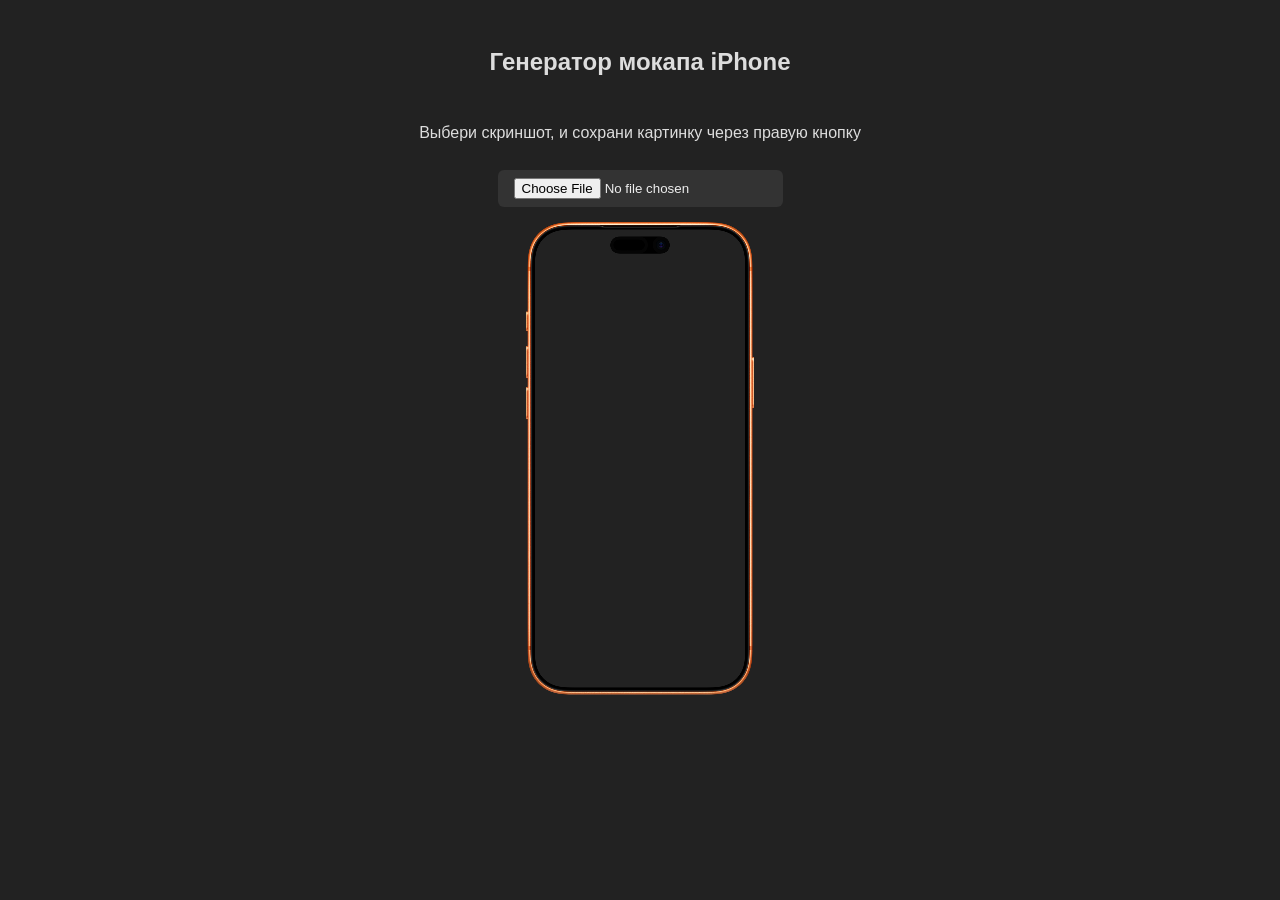
==== iphone-mockup.html @ 2ece6d82 "Add files via upload" ====
<!DOCTYPE html>
<html lang="ru">
<head>
<meta charset="UTF-8">
<meta name="viewport" content="width=device-width, initial-scale=1.0">
<title>Мокап генератор</title>
<style>
  body {
    font-family: sans-serif;
    background: #222;
    color: #ddd;
    display: flex;
    flex-direction: column;
    align-items: center;
    gap: 12px;
    padding: 20px;
  }
  #previewWrapper {
    position: relative;
    width: 234,5px; /* половина от 938 */
    height: 479px; /* половина от 1916 */
  }
  canvas {
    width: 100%;
    height: 100%;
    background: transparent;
  }
  button, input {
    background: #333;
    color: #eee;
    border: none;
    padding: 8px 16px;
    border-radius: 6px;
    cursor: pointer;
  }
  button:hover, input:hover {
    background: #444;
  }
</style>
</head>
<body>
  <h2>Генератор мокапа iPhone</h2>
  <p>Выбери скриншот, и сохрани картинку через правую кнопку</p>
  <input type="file" id="screenshotInput" accept="image/*">
  <div id="previewWrapper">
    <canvas id="canvas" width="938" height="1916"></canvas>
  </div>

  <script>
    const canvas = document.getElementById('canvas');
    const ctx = canvas.getContext('2d');
    const downloadBtn = document.getElementById('downloadBtn');
    const input = document.getElementById('screenshotInput');

    const phoneOverlay = new Image();
    phoneOverlay.src = 'iphone-17-pro-max.png'; // должен лежать рядом

    const screenshot = new Image();
    let screenshotLoaded = false;
    let overlayLoaded = false;

    phoneOverlay.onload = () => {
      overlayLoaded = true;
      draw();
    };

    input.addEventListener('change', e => {
      const file = e.target.files[0];
      if (!file) return;
      const reader = new FileReader();
      reader.onload = ev => {
        screenshot.src = ev.target.result;
      };
      reader.readAsDataURL(file);
    });

    screenshot.onload = () => {
      screenshotLoaded = true;
      draw();
      downloadBtn.disabled = false;
    };

    function draw() {
      ctx.clearRect(0, 0, canvas.width, canvas.height);

      if (screenshotLoaded) {
        // Параметры области под скриншот
        const x = 46;
        const y = 42;
        const w = 846;
        const h = 1838;
        const r = 102;

        // Маска со скруглением
        ctx.save();
        ctx.beginPath();
        ctx.moveTo(x + r, y);
        ctx.lineTo(x + w - r, y);
        ctx.quadraticCurveTo(x + w, y, x + w, y + r);
        ctx.lineTo(x + w, y + h - r);
        ctx.quadraticCurveTo(x + w, y + h, x + w - r, y + h);
        ctx.lineTo(x + r, y + h);
        ctx.quadraticCurveTo(x, y + h, x, y + h - r);
        ctx.lineTo(x, y + r);
        ctx.quadraticCurveTo(x, y, x + r, y);
        ctx.closePath();
        ctx.clip();

        ctx.drawImage(screenshot, x, y, w, h);
        ctx.restore();
      }

      if (overlayLoaded) {
        ctx.drawImage(phoneOverlay, 0, 0, canvas.width, canvas.height);
      }
    }

    downloadBtn.addEventListener('click', () => {
      // Перерисовываем финальную картинку в скрытый оригинальный размер
      const tempCanvas = document.createElement('canvas');
      tempCanvas.width = 938;
      tempCanvas.height = 1916;
      const tctx = tempCanvas.getContext('2d');

      if (screenshotLoaded) {
        const x = 46;
        const y = 42;
        const w = 846;
        const h = 1838;
        const r = 102;

        tctx.save();
        tctx.beginPath();
        tctx.moveTo(x + r, y);
        tctx.lineTo(x + w - r, y);
        tctx.quadraticCurveTo(x + w, y, x + w, y + r);
        tctx.lineTo(x + w, y + h - r);
        tctx.quadraticCurveTo(x + w, y + h, x + w - r, y + h);
        tctx.lineTo(x + r, y + h);
        tctx.quadraticCurveTo(x, y + h, x, y + h - r);
        tctx.lineTo(x, y + r);
        tctx.quadraticCurveTo(x, y, x + r, y);
        tctx.closePath();
        tctx.clip();

        tctx.drawImage(screenshot, x, y, w, h);
        tctx.restore();
      }

      if (overlayLoaded) {
        tctx.drawImage(phoneOverlay, 0, 0, 938, 1916);
      }

      // Сохраняем
      const link = document.createElement('a');
      link.download = 'mockup.png';
      link.href = tempCanvas.toDataURL('image/png');
      link.click();
    });
  </script>
</body>
</html>
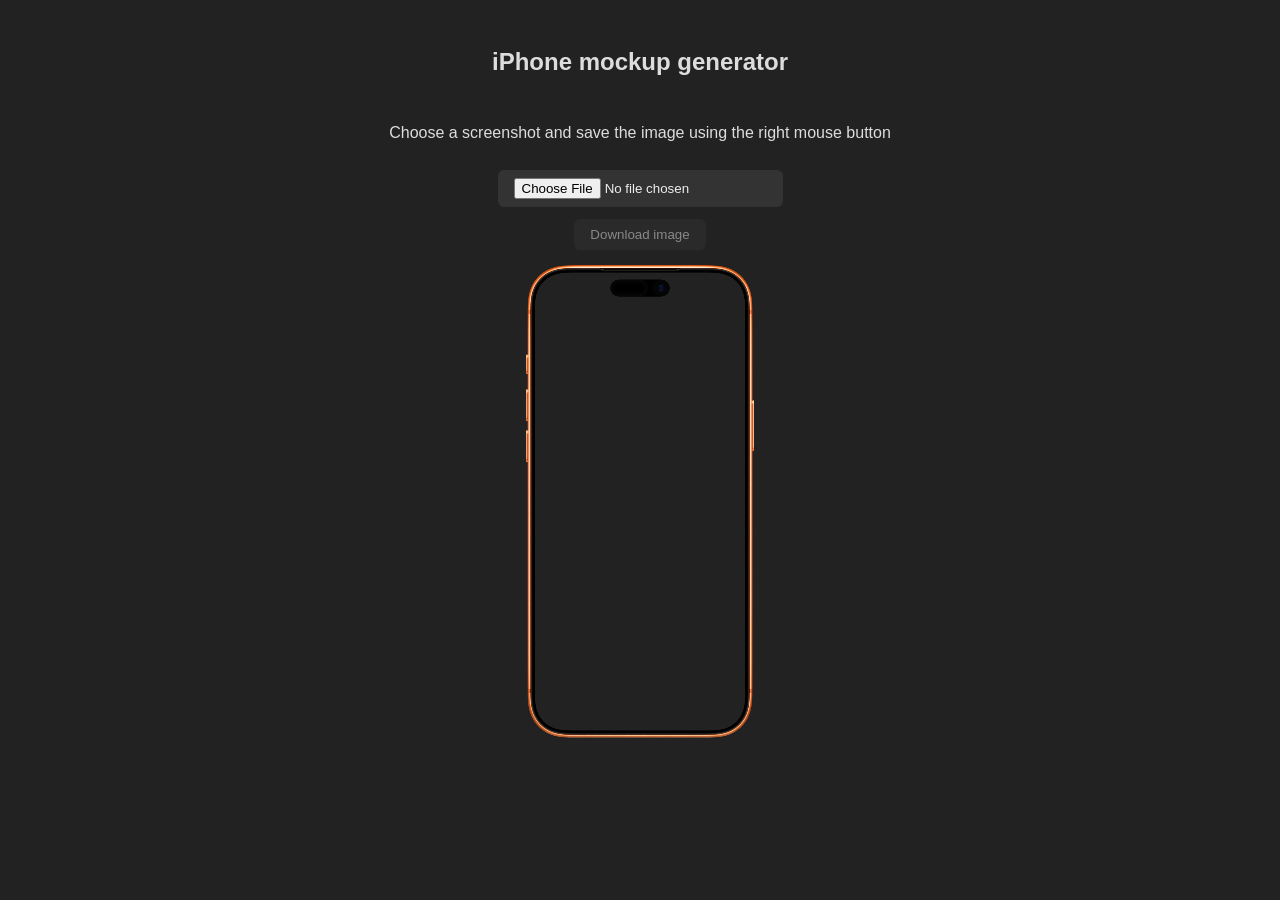
==== commit 25342c2b: "Update iphone-mockup.html" ====
--- a/iphone-mockup.html
+++ b/iphone-mockup.html
@@ -1,9 +1,9 @@
 <!DOCTYPE html>
-<html lang="ru">
+<html lang="en">
 <head>
 <meta charset="UTF-8">
 <meta name="viewport" content="width=device-width, initial-scale=1.0">
-<title>Мокап генератор</title>
+<title>Mockup generator</title>
 <style>
   body {
     font-family: sans-serif;
@@ -17,8 +17,8 @@
   }
   #previewWrapper {
     position: relative;
-    width: 234,5px; /* половина от 938 */
-    height: 479px; /* половина от 1916 */
+    width: 234.5px;
+    height: 479px;
   }
   canvas {
     width: 100%;
@@ -36,127 +36,136 @@
   button:hover, input:hover {
     background: #444;
   }
+  button:disabled {
+    opacity: 0.5;
+    cursor: default;
+  }
 </style>
 </head>
 <body>
-  <h2>Генератор мокапа iPhone</h2>
-  <p>Выбери скриншот, и сохрани картинку через правую кнопку</p>
-  <input type="file" id="screenshotInput" accept="image/*">
-  <div id="previewWrapper">
-    <canvas id="canvas" width="938" height="1916"></canvas>
-  </div>
 
-  <script>
-    const canvas = document.getElementById('canvas');
-    const ctx = canvas.getContext('2d');
-    const downloadBtn = document.getElementById('downloadBtn');
-    const input = document.getElementById('screenshotInput');
+<h2>iPhone mockup generator</h2>
+<p>Choose a screenshot and save the image using the right mouse button</p>
 
-    const phoneOverlay = new Image();
-    phoneOverlay.src = 'iphone-17-pro-max.png'; // должен лежать рядом
+<input type="file" id="screenshotInput" accept="image/*">
+<button id="downloadBtn" disabled>Download image</button>
 
-    const screenshot = new Image();
-    let screenshotLoaded = false;
-    let overlayLoaded = false;
+<div id="previewWrapper">
+  <canvas id="canvas" width="938" height="1916"></canvas>
+</div>
 
-    phoneOverlay.onload = () => {
-      overlayLoaded = true;
-      draw();
+<script>
+  const canvas = document.getElementById('canvas');
+  const ctx = canvas.getContext('2d');
+  const downloadBtn = document.getElementById('downloadBtn');
+  const input = document.getElementById('screenshotInput');
+
+  const phoneOverlay = new Image();
+  phoneOverlay.crossOrigin = "anonymous";
+  phoneOverlay.src = 'iphone-17-pro-max.png'; // файл рядом
+
+  const screenshot = new Image();
+  let screenshotLoaded = false;
+  let overlayLoaded = false;
+
+  phoneOverlay.onload = () => {
+    overlayLoaded = true;
+    draw();
+  };
+
+  input.addEventListener('change', e => {
+    const file = e.target.files[0];
+    if (!file) return;
+
+    const reader = new FileReader();
+    reader.onload = ev => {
+      screenshot.src = ev.target.result;
     };
+    reader.readAsDataURL(file);
+  });
 
-    input.addEventListener('change', e => {
-      const file = e.target.files[0];
-      if (!file) return;
-      const reader = new FileReader();
-      reader.onload = ev => {
-        screenshot.src = ev.target.result;
-      };
-      reader.readAsDataURL(file);
-    });
+  screenshot.onload = () => {
+    screenshotLoaded = true;
+    draw();
+    downloadBtn.disabled = false;
+  };
 
-    screenshot.onload = () => {
-      screenshotLoaded = true;
-      draw();
-      downloadBtn.disabled = false;
-    };
+  function draw() {
+    ctx.clearRect(0, 0, canvas.width, canvas.height);
 
-    function draw() {
-      ctx.clearRect(0, 0, canvas.width, canvas.height);
+    if (screenshotLoaded) {
+      const x = 46;
+      const y = 42;
+      const w = 846;
+      const h = 1838;
+      const r = 102;
 
-      if (screenshotLoaded) {
-        // Параметры области под скриншот
-        const x = 46;
-        const y = 42;
-        const w = 846;
-        const h = 1838;
-        const r = 102;
+      ctx.save();
+      ctx.beginPath();
+      ctx.moveTo(x + r, y);
+      ctx.lineTo(x + w - r, y);
+      ctx.quadraticCurveTo(x + w, y, x + w, y + r);
+      ctx.lineTo(x + w, y + h - r);
+      ctx.quadraticCurveTo(x + w, y + h, x + w - r, y + h);
+      ctx.lineTo(x + r, y + h);
+      ctx.quadraticCurveTo(x, y + h, x, y + h - r);
+      ctx.lineTo(x, y + r);
+      ctx.quadraticCurveTo(x, y, x + r, y);
+      ctx.closePath();
+      ctx.clip();
 
-        // Маска со скруглением
-        ctx.save();
-        ctx.beginPath();
-        ctx.moveTo(x + r, y);
-        ctx.lineTo(x + w - r, y);
-        ctx.quadraticCurveTo(x + w, y, x + w, y + r);
-        ctx.lineTo(x + w, y + h - r);
-        ctx.quadraticCurveTo(x + w, y + h, x + w - r, y + h);
-        ctx.lineTo(x + r, y + h);
-        ctx.quadraticCurveTo(x, y + h, x, y + h - r);
-        ctx.lineTo(x, y + r);
-        ctx.quadraticCurveTo(x, y, x + r, y);
-        ctx.closePath();
-        ctx.clip();
-
-        ctx.drawImage(screenshot, x, y, w, h);
-        ctx.restore();
-      }
-
-      if (overlayLoaded) {
-        ctx.drawImage(phoneOverlay, 0, 0, canvas.width, canvas.height);
-      }
+      ctx.drawImage(screenshot, x, y, w, h);
+      ctx.restore();
     }
 
-    downloadBtn.addEventListener('click', () => {
-      // Перерисовываем финальную картинку в скрытый оригинальный размер
-      const tempCanvas = document.createElement('canvas');
-      tempCanvas.width = 938;
-      tempCanvas.height = 1916;
-      const tctx = tempCanvas.getContext('2d');
+    if (overlayLoaded) {
+      ctx.drawImage(phoneOverlay, 0, 0, canvas.width, canvas.height);
+    }
+  }
 
-      if (screenshotLoaded) {
-        const x = 46;
-        const y = 42;
-        const w = 846;
-        const h = 1838;
-        const r = 102;
+  downloadBtn.addEventListener('click', () => {
+    const tempCanvas = document.createElement('canvas');
+    tempCanvas.width = 938;
+    tempCanvas.height = 1916;
+    const tctx = tempCanvas.getContext('2d');
 
-        tctx.save();
-        tctx.beginPath();
-        tctx.moveTo(x + r, y);
-        tctx.lineTo(x + w - r, y);
-        tctx.quadraticCurveTo(x + w, y, x + w, y + r);
-        tctx.lineTo(x + w, y + h - r);
-        tctx.quadraticCurveTo(x + w, y + h, x + w - r, y + h);
-        tctx.lineTo(x + r, y + h);
-        tctx.quadraticCurveTo(x, y + h, x, y + h - r);
-        tctx.lineTo(x, y + r);
-        tctx.quadraticCurveTo(x, y, x + r, y);
-        tctx.closePath();
-        tctx.clip();
+    if (screenshotLoaded) {
+      const x = 46;
+      const y = 42;
+      const w = 846;
+      const h = 1838;
+      const r = 102;
 
-        tctx.drawImage(screenshot, x, y, w, h);
-        tctx.restore();
-      }
+      tctx.save();
+      tctx.beginPath();
+      tctx.moveTo(x + r, y);
+      tctx.lineTo(x + w - r, y);
+      tctx.quadraticCurveTo(x + w, y, x + w, y + r);
+      tctx.lineTo(x + w, y + h - r);
+      tctx.quadraticCurveTo(x + w, y + h, x + w - r, y + h);
+      tctx.lineTo(x + r, y + h);
+      tctx.quadraticCurveTo(x, y + h, x, y + h - r);
+      tctx.lineTo(x, y + r);
+      tctx.quadraticCurveTo(x, y, x + r, y);
+      tctx.closePath();
+      tctx.clip();
 
-      if (overlayLoaded) {
-        tctx.drawImage(phoneOverlay, 0, 0, 938, 1916);
-      }
+      tctx.drawImage(screenshot, x, y, w, h);
+      tctx.restore();
+    }
 
-      // Сохраняем
-      const link = document.createElement('a');
-      link.download = 'mockup.png';
-      link.href = tempCanvas.toDataURL('image/png');
-      link.click();
-    });
-  </script>
+    if (overlayLoaded) {
+      tctx.drawImage(phoneOverlay, 0, 0, 938, 1916);
+    }
+
+    const link = document.createElement('a');
+    link.download = 'mockup.png';
+    link.href = tempCanvas.toDataURL('image/png');
+    document.body.appendChild(link);
+    link.click();
+    document.body.removeChild(link);
+  });
+</script>
+
 </body>
 </html>
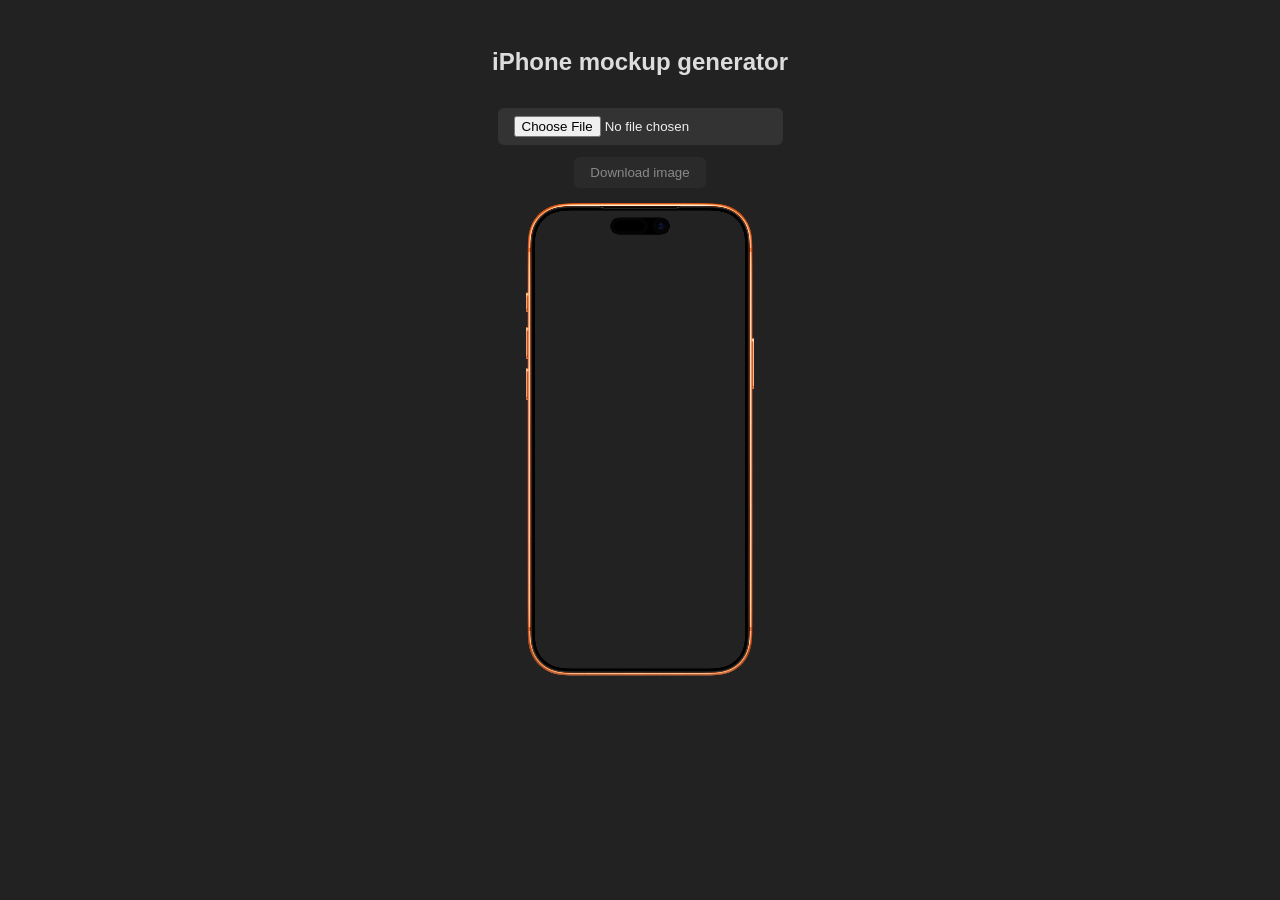
==== commit 83e99241: "Update iphone-mockup.html" ====
--- a/iphone-mockup.html
+++ b/iphone-mockup.html
@@ -45,7 +45,6 @@
 <body>
 
 <h2>iPhone mockup generator</h2>
-<p>Choose a screenshot and save the image using the right mouse button</p>
 
 <input type="file" id="screenshotInput" accept="image/*">
 <button id="downloadBtn" disabled>Download image</button>
@@ -169,3 +168,4 @@
 
 </body>
 </html>
+
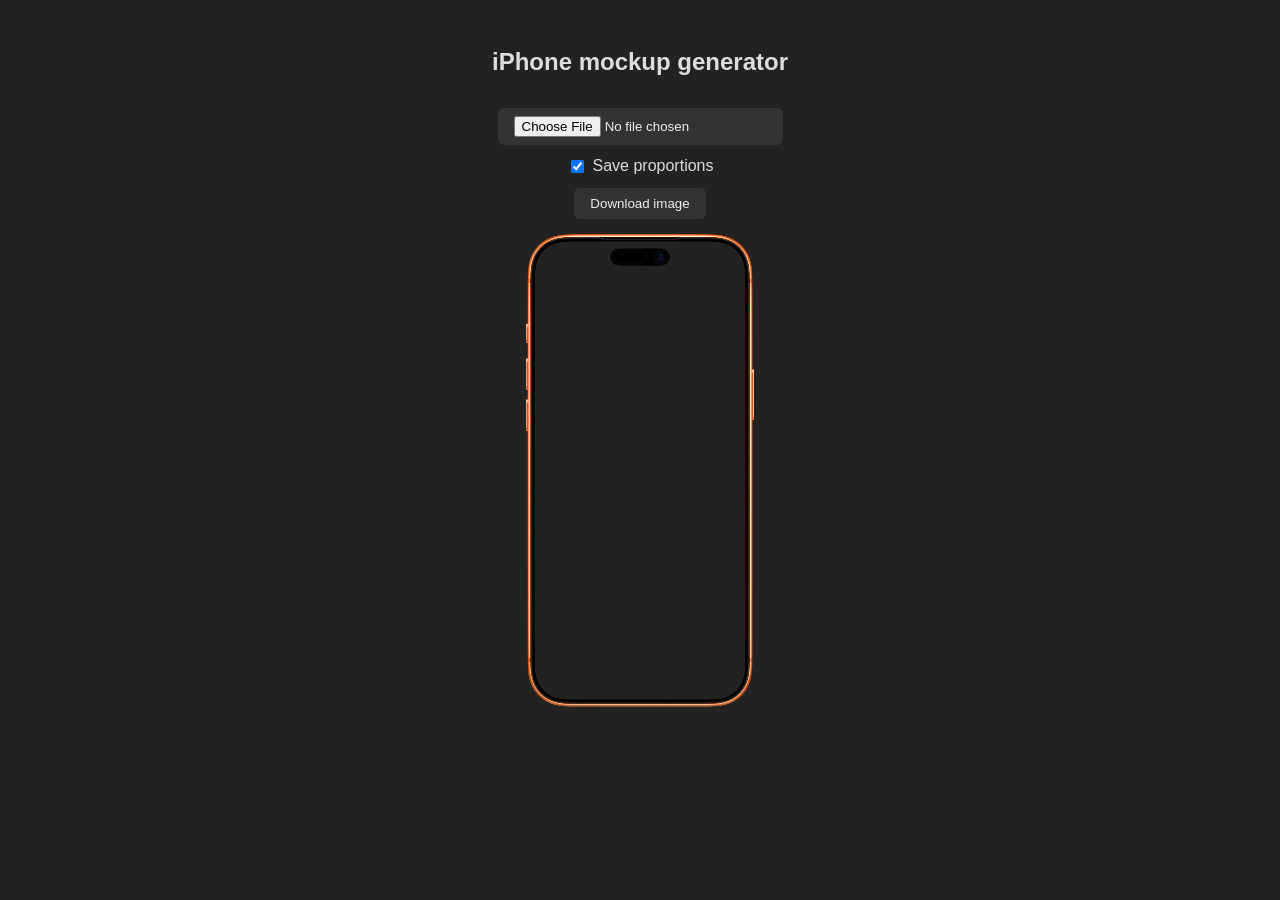
==== commit 9c5e68a9: "Add proportions toggle for image saving Added a checkbox to toggle proportions when saving images." ====
--- a/iphone-mockup.html
+++ b/iphone-mockup.html
@@ -33,12 +33,11 @@
     border-radius: 6px;
     cursor: pointer;
   }
-  button:hover, input:hover {
-    background: #444;
-  }
-  button:disabled {
-    opacity: 0.5;
-    cursor: default;
+  label {
+    display: flex;
+    align-items: center;
+    gap: 6px;
+    cursor: pointer;
   }
 </style>
 </head>
@@ -47,6 +46,12 @@
 <h2>iPhone mockup generator</h2>
 
 <input type="file" id="screenshotInput" accept="image/*">
+
+<label>
+  <input type="checkbox" id="proportionsToggle" checked>
+  Save proportions
+</label>
+
 <button id="downloadBtn" disabled>Download image</button>
 
 <div id="previewWrapper">
@@ -58,10 +63,10 @@
   const ctx = canvas.getContext('2d');
   const downloadBtn = document.getElementById('downloadBtn');
   const input = document.getElementById('screenshotInput');
+  const proportionsToggle = document.getElementById('proportionsToggle');
 
   const phoneOverlay = new Image();
-  phoneOverlay.crossOrigin = "anonymous";
-  phoneOverlay.src = 'iphone-17-pro-max.png'; // файл рядом
+  phoneOverlay.src = 'iphone-17-pro-max.png';
 
   const screenshot = new Image();
   let screenshotLoaded = false;
@@ -77,43 +82,64 @@
     if (!file) return;
 
     const reader = new FileReader();
-    reader.onload = ev => {
-      screenshot.src = ev.target.result;
-    };
+    reader.onload = ev => screenshot.src = ev.target.result;
     reader.readAsDataURL(file);
   });
 
   screenshot.onload = () => {
     screenshotLoaded = true;
+    downloadBtn.disabled = false;
     draw();
-    downloadBtn.disabled = false;
   };
+
+  proportionsToggle.addEventListener('change', draw);
+
+  function drawImage(ctx, img, x, y, w, h, keepRatio) {
+    if (!keepRatio) {
+      ctx.drawImage(img, x, y, w, h);
+      return;
+    }
+
+    const scale = w / img.width;
+    const srcHeight = Math.min(img.height, h / scale);
+
+    ctx.drawImage(
+      img,
+      0,
+      0,
+      img.width,
+      srcHeight,
+      x,
+      y,
+      w,
+      srcHeight * scale
+    );
+  }
+
+  function clipPhone(ctx, x, y, w, h, r) {
+    ctx.beginPath();
+    ctx.moveTo(x + r, y);
+    ctx.lineTo(x + w - r, y);
+    ctx.quadraticCurveTo(x + w, y, x + w, y + r);
+    ctx.lineTo(x + w, y + h - r);
+    ctx.quadraticCurveTo(x + w, y + h, x + w - r, y + h);
+    ctx.lineTo(x + r, y + h);
+    ctx.quadraticCurveTo(x, y + h, x, y + h - r);
+    ctx.lineTo(x, y + r);
+    ctx.quadraticCurveTo(x, y, x + r, y);
+    ctx.closePath();
+    ctx.clip();
+  }
 
   function draw() {
     ctx.clearRect(0, 0, canvas.width, canvas.height);
 
     if (screenshotLoaded) {
-      const x = 46;
-      const y = 42;
-      const w = 846;
-      const h = 1838;
-      const r = 102;
+      const x = 46, y = 42, w = 846, h = 1838, r = 102;
 
       ctx.save();
-      ctx.beginPath();
-      ctx.moveTo(x + r, y);
-      ctx.lineTo(x + w - r, y);
-      ctx.quadraticCurveTo(x + w, y, x + w, y + r);
-      ctx.lineTo(x + w, y + h - r);
-      ctx.quadraticCurveTo(x + w, y + h, x + w - r, y + h);
-      ctx.lineTo(x + r, y + h);
-      ctx.quadraticCurveTo(x, y + h, x, y + h - r);
-      ctx.lineTo(x, y + r);
-      ctx.quadraticCurveTo(x, y, x + r, y);
-      ctx.closePath();
-      ctx.clip();
-
-      ctx.drawImage(screenshot, x, y, w, h);
+      clipPhone(ctx, x, y, w, h, r);
+      drawImage(ctx, screenshot, x, y, w, h, proportionsToggle.checked);
       ctx.restore();
     }
 
@@ -129,27 +155,11 @@
     const tctx = tempCanvas.getContext('2d');
 
     if (screenshotLoaded) {
-      const x = 46;
-      const y = 42;
-      const w = 846;
-      const h = 1838;
-      const r = 102;
+      const x = 46, y = 42, w = 846, h = 1838, r = 102;
 
       tctx.save();
-      tctx.beginPath();
-      tctx.moveTo(x + r, y);
-      tctx.lineTo(x + w - r, y);
-      tctx.quadraticCurveTo(x + w, y, x + w, y + r);
-      tctx.lineTo(x + w, y + h - r);
-      tctx.quadraticCurveTo(x + w, y + h, x + w - r, y + h);
-      tctx.lineTo(x + r, y + h);
-      tctx.quadraticCurveTo(x, y + h, x, y + h - r);
-      tctx.lineTo(x, y + r);
-      tctx.quadraticCurveTo(x, y, x + r, y);
-      tctx.closePath();
-      tctx.clip();
-
-      tctx.drawImage(screenshot, x, y, w, h);
+      clipPhone(tctx, x, y, w, h, r);
+      drawImage(tctx, screenshot, x, y, w, h, proportionsToggle.checked);
       tctx.restore();
     }
 
@@ -160,12 +170,9 @@
     const link = document.createElement('a');
     link.download = 'mockup.png';
     link.href = tempCanvas.toDataURL('image/png');
-    document.body.appendChild(link);
     link.click();
-    document.body.removeChild(link);
   });
 </script>
 
 </body>
 </html>
-
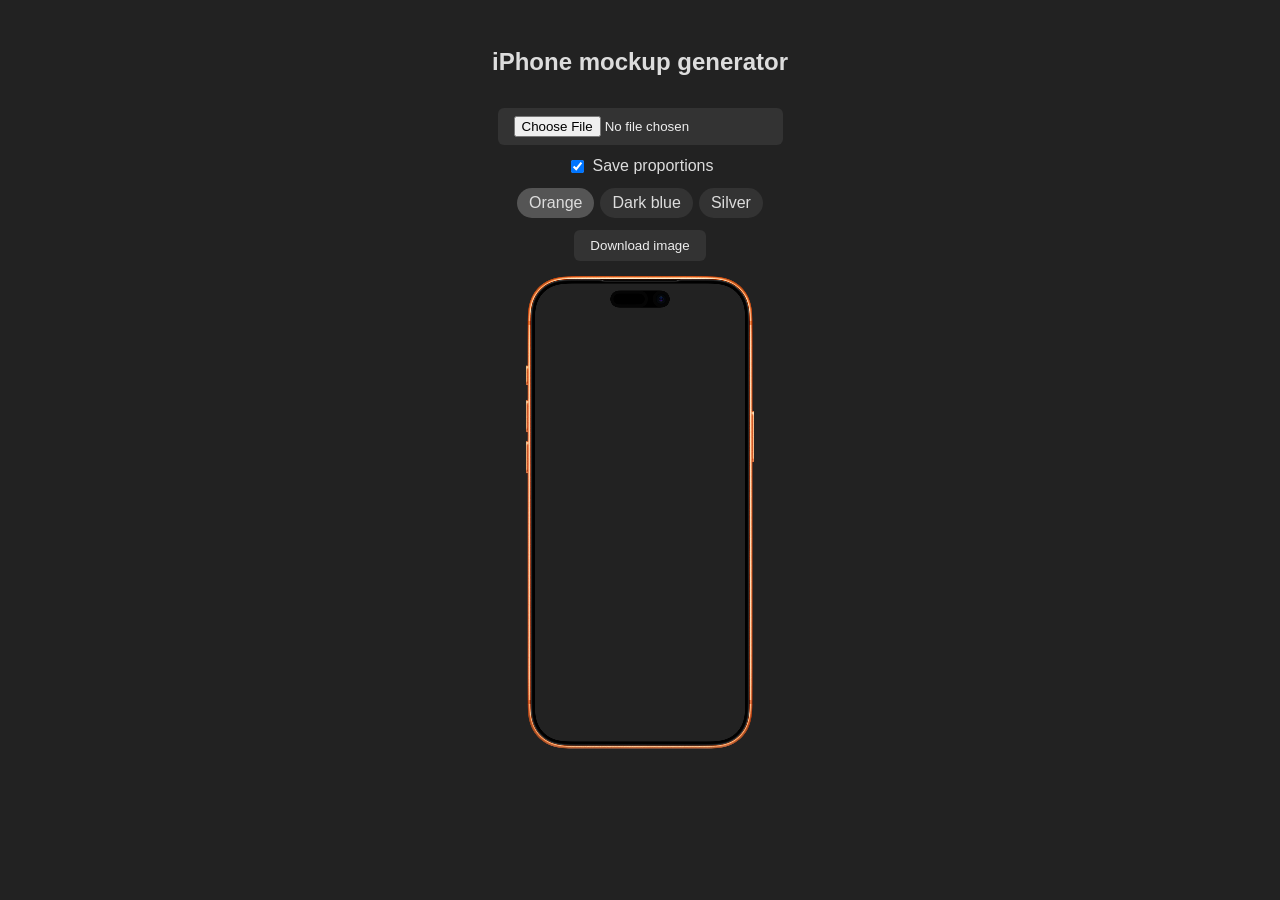
==== commit b2ee0ffb: "Add files via upload" ====
--- a/iphone-mockup.html
+++ b/iphone-mockup.html
@@ -39,6 +39,23 @@
     gap: 6px;
     cursor: pointer;
   }
+  .chips {
+    display: flex;
+    gap: 6px;
+  }
+  .chip input {
+    display: none;
+  }
+  .chip span {
+    padding: 6px 12px;
+    border-radius: 999px;
+    background: #333;
+    cursor: pointer;
+    user-select: none;
+  }
+  .chip input:checked + span {
+    background: #555;
+  }
 </style>
 </head>
 <body>
@@ -51,6 +68,21 @@
   <input type="checkbox" id="proportionsToggle" checked>
   Save proportions
 </label>
+
+<div class="chips">
+  <label class="chip">
+    <input type="radio" name="color" value="orange" checked>
+    <span>Orange</span>
+  </label>
+  <label class="chip">
+    <input type="radio" name="color" value="dark-blue">
+    <span>Dark blue</span>
+  </label>
+  <label class="chip">
+    <input type="radio" name="color" value="silver">
+    <span>Silver</span>
+  </label>
+</div>
 
 <button id="downloadBtn" disabled>Download image</button>
 
@@ -66,16 +98,34 @@
   const proportionsToggle = document.getElementById('proportionsToggle');
 
   const phoneOverlay = new Image();
-  phoneOverlay.src = 'iphone-17-pro-max.png';
+  let overlayLoaded = false;
 
   const screenshot = new Image();
   let screenshotLoaded = false;
-  let overlayLoaded = false;
+
+  const overlays = {
+    'orange': 'iphone-17-pro-max__orange.png',
+    'dark-blue': 'iphone-17-pro-max__dark-blue.png',
+    'silver': 'iphone-17-pro-max__silver.png'
+  };
+
+  function setOverlay(color) {
+    overlayLoaded = false;
+    phoneOverlay.src = overlays[color];
+  }
 
   phoneOverlay.onload = () => {
     overlayLoaded = true;
     draw();
   };
+
+  setOverlay('orange');
+
+  document.querySelectorAll('input[name="color"]').forEach(radio => {
+    radio.addEventListener('change', () => {
+      setOverlay(radio.value);
+    });
+  });
 
   input.addEventListener('change', e => {
     const file = e.target.files[0];
@@ -136,7 +186,6 @@
 
     if (screenshotLoaded) {
       const x = 46, y = 42, w = 846, h = 1838, r = 102;
-
       ctx.save();
       clipPhone(ctx, x, y, w, h, r);
       drawImage(ctx, screenshot, x, y, w, h, proportionsToggle.checked);
@@ -156,7 +205,6 @@
 
     if (screenshotLoaded) {
       const x = 46, y = 42, w = 846, h = 1838, r = 102;
-
       tctx.save();
       clipPhone(tctx, x, y, w, h, r);
       drawImage(tctx, screenshot, x, y, w, h, proportionsToggle.checked);
